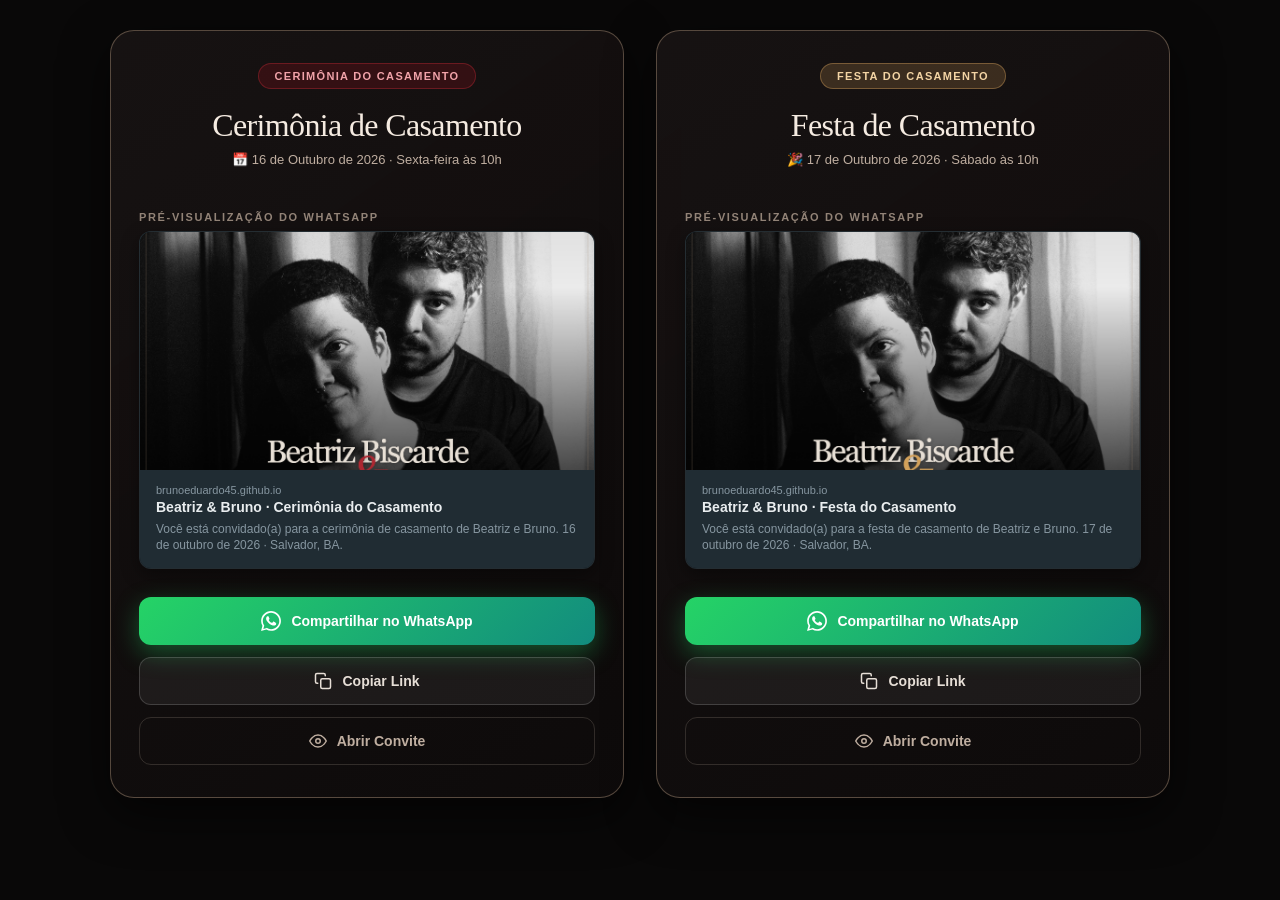
==== index.html @ f3e83cf9 "link de compartilhamento" ====
<!DOCTYPE html>
<html lang="pt-BR">

<head>
  <meta charset="UTF-8">
  <meta name="viewport" content="width=device-width, initial-scale=1.0">
  <meta name="description"
    content="Central de Compartilhamento dos Convites de Casamento de Beatriz Biscarde e Bruno Eduardo. Compartilhe no WhatsApp com imagem, título e descrição formatados.">
  <title>Beatriz & Bruno · Compartilhar Convites</title>

  <!-- Open Graph / WhatsApp -->
  <meta property="og:type" content="website">
  <meta property="og:title" content="Beatriz & Bruno · Convites de Casamento">
  <meta property="og:description"
    content="Compartilhe os convites virtuais da Cerimônia e da Festa de Casamento de Beatriz e Bruno.">
  <meta property="og:image" content="https://brunoeduardo45.github.io/ConviteCasamento/assets/comp-cerimonia.png?v=2">
  <meta property="og:image:width" content="971">
  <meta property="og:image:height" content="907">
  <meta property="og:url" content="https://brunoeduardo45.github.io/ConviteCasamento/index.html">

  <!-- Twitter Card -->
  <meta name="twitter:card" content="summary_large_image">
  <meta name="twitter:title" content="Beatriz & Bruno · Convites de Casamento">
  <meta name="twitter:description"
    content="Compartilhe os convites virtuais da Cerimônia e da Festa de Casamento de Beatriz e Bruno.">
  <meta name="twitter:image" content="https://brunoeduardo45.github.io/ConviteCasamento/assets/comp-cerimonia.png?v=2">

  <link rel="stylesheet" href="style.css">
</head>

<body data-page="share-hub">
  <main>
    <section class="share-section section">
      <div class="share-grid">

        <!-- Card Cerimônia -->
        <article class="share-card card-cerimonia">
          <div class="card-header">
            <span class="card-badge">Cerimônia do Casamento</span>
            <h2>Cerimônia de Casamento</h2>
            <p class="event-date">📅 16 de Outubro de 2026 · Sexta-feira às 10h</p>
          </div>

          <div class="wa-preview-wrapper">
            <span class="preview-label">Pré-visualização do WhatsApp</span>
            <div class="wa-preview-card">
              <div class="wa-preview-image">
                <img src="assets/comp-cerimonia.png" alt="Pré-visualização Cerimônia" loading="lazy">
              </div>
              <div class="wa-preview-content">
                <span class="wa-preview-domain">brunoeduardo45.github.io</span>
                <strong class="wa-preview-title">Beatriz & Bruno · Cerimônia do Casamento</strong>
                <p class="wa-preview-desc">Você está convidado(a) para a cerimônia de casamento de Beatriz e Bruno. 16
                  de outubro de 2026 · Salvador, BA.</p>
              </div>
            </div>
          </div>

          <div class="share-actions">
            <button class="btn-share btn-whatsapp" id="shareCerimonia">
              <svg width="20" height="20" viewBox="0 0 24 24" fill="currentColor">
                <path
                  d="M.057 24l1.687-6.163c-1.041-1.804-1.588-3.849-1.587-5.946.003-6.556 5.338-11.891 11.893-11.891 3.181.001 6.167 1.24 8.413 3.488 2.245 2.248 3.481 5.236 3.48 8.414-.003 6.557-5.338 11.892-11.893 11.892-1.99-.001-3.951-.5-5.688-1.448l-6.305 1.654zm6.597-3.807c1.676.995 3.276 1.591 5.392 1.592 5.448 0 9.886-4.434 9.889-9.885.002-5.462-4.415-9.89-9.881-9.892-5.452 0-9.887 4.434-9.889 9.884-.001 2.225.651 3.891 1.746 5.634l-1.099 4.016 4.016-1.053zm10.605-6.52c-.296-.148-1.756-.867-2.027-.966-.272-.099-.47-.148-.667.149-.197.296-.765.966-.937 1.164-.173.197-.346.222-.642.074-1.492-.746-2.585-1.328-3.626-3.119-.276-.475.276-.441.791-1.468.087-.173.043-.321-.022-.445-.066-.124-.667-1.606-.914-2.197-.24-.576-.486-.498-.667-.507-.173-.008-.37-.008-.567-.008-.197 0-.518.074-.79.37-.272.296-1.036 1.013-1.036 2.47 0 1.457 1.061 2.864 1.209 3.062.148.198 2.095 3.2 5.076 4.487.709.306 1.263.489 1.694.626.712.226 1.36.194 1.872.118.571-.085 1.758-.719 2.006-1.413.248-.695.248-1.29.173-1.414-.074-.124-.272-.198-.568-.346z" />
              </svg>
              <span>Compartilhar no WhatsApp</span>
            </button>

            <button class="btn-share btn-copy" id="copyCerimonia"
              data-url="https://brunoeduardo45.github.io/ConviteCasamento/Casamento.html">
              <svg width="18" height="18" viewBox="0 0 24 24" fill="none" stroke="currentColor" stroke-width="2"
                stroke-linecap="round" stroke-linejoin="round">
                <rect x="9" y="9" width="13" height="13" rx="2" ry="2"></rect>
                <path d="M5 15H4a2 2 0 0 1-2-2V4a2 2 0 0 1 2-2h9a2 2 0 0 1 2 2v1"></path>
              </svg>
              <span>Copiar Link</span>
            </button>

            <a class="btn-share btn-view" href="Casamento.html" target="_blank">
              <svg width="18" height="18" viewBox="0 0 24 24" fill="none" stroke="currentColor" stroke-width="2"
                stroke-linecap="round" stroke-linejoin="round">
                <path d="M1 12s4-8 11-8 11 8 11 8-4 8-11 8-11-8-11-8z"></path>
                <circle cx="12" cy="12" r="3"></circle>
              </svg>
              <span>Abrir Convite</span>
            </a>
          </div>
        </article>

        <!-- Card Festa -->
        <article class="share-card card-festa">
          <div class="card-header">
            <span class="card-badge badge-festa">Festa do Casamento</span>
            <h2>Festa de Casamento</h2>
            <p class="event-date">🎉 17 de Outubro de 2026 · Sábado às 10h</p>
          </div>

          <div class="wa-preview-wrapper">
            <span class="preview-label">Pré-visualização do WhatsApp</span>
            <div class="wa-preview-card">
              <div class="wa-preview-image">
                <img src="assets/comp-festa.png" alt="Pré-visualização Festa" loading="lazy">
              </div>
              <div class="wa-preview-content">
                <span class="wa-preview-domain">brunoeduardo45.github.io</span>
                <strong class="wa-preview-title">Beatriz & Bruno · Festa do Casamento</strong>
                <p class="wa-preview-desc">Você está convidado(a) para a festa de casamento de Beatriz e Bruno. 17 de
                  outubro de 2026 · Salvador, BA.</p>
              </div>
            </div>
          </div>

          <div class="share-actions">
            <button class="btn-share btn-whatsapp btn-whatsapp-festa" id="shareFesta">
              <svg width="20" height="20" viewBox="0 0 24 24" fill="currentColor">
                <path
                  d="M.057 24l1.687-6.163c-1.041-1.804-1.588-3.849-1.587-5.946.003-6.556 5.338-11.891 11.893-11.891 3.181.001 6.167 1.24 8.413 3.488 2.245 2.248 3.481 5.236 3.48 8.414-.003 6.557-5.338 11.892-11.893 11.892-1.99-.001-3.951-.5-5.688-1.448l-6.305 1.654zm6.597-3.807c1.676.995 3.276 1.591 5.392 1.592 5.448 0 9.886-4.434 9.889-9.885.002-5.462-4.415-9.89-9.881-9.892-5.452 0-9.887 4.434-9.889 9.884-.001 2.225.651 3.891 1.746 5.634l-1.099 4.016 4.016-1.053zm10.605-6.52c-.296-.148-1.756-.867-2.027-.966-.272-.099-.47-.148-.667.149-.197.296-.765.966-.937 1.164-.173.197-.346.222-.642.074-1.492-.746-2.585-1.328-3.626-3.119-.276-.475.276-.441.791-1.468.087-.173.043-.321-.022-.445-.066-.124-.667-1.606-.914-2.197-.24-.576-.486-.498-.667-.507-.173-.008-.37-.008-.567-.008-.197 0-.518.074-.79.37-.272.296-1.036 1.013-1.036 2.47 0 1.457 1.061 2.864 1.209 3.062.148.198 2.095 3.2 5.076 4.487.709.306 1.263.489 1.694.626.712.226 1.36.194 1.872.118.571-.085 1.758-.719 2.006-1.413.248-.695.248-1.29.173-1.414-.074-.124-.272-.198-.568-.346z" />
              </svg>
              <span>Compartilhar no WhatsApp</span>
            </button>

            <button class="btn-share btn-copy" id="copyFesta"
              data-url="https://brunoeduardo45.github.io/ConviteCasamento/Festa.html">
              <svg width="18" height="18" viewBox="0 0 24 24" fill="none" stroke="currentColor" stroke-width="2"
                stroke-linecap="round" stroke-linejoin="round">
                <rect x="9" y="9" width="13" height="13" rx="2" ry="2"></rect>
                <path d="M5 15H4a2 2 0 0 1-2-2V4a2 2 0 0 1 2-2h9a2 2 0 0 1 2 2v1"></path>
              </svg>
              <span>Copiar Link</span>
            </button>

            <a class="btn-share btn-view" href="Festa.html" target="_blank">
              <svg width="18" height="18" viewBox="0 0 24 24" fill="none" stroke="currentColor" stroke-width="2"
                stroke-linecap="round" stroke-linejoin="round">
                <path d="M1 12s4-8 11-8 11 8 11 8-4 8-11 8-11-8-11-8z"></path>
                <circle cx="12" cy="12" r="3"></circle>
              </svg>
              <span>Abrir Convite</span>
            </a>
          </div>
        </article>

      </div>
    </section>
  </main>

  <script src="script.js"></script>
</body>

</html>
---- style.css ----
:root {
    --preto: #070707;
    --claro: #e8e0d6;
    --vinho: #7d121c;
    --vermelho: #ad2731;
    --linha: rgba(164, 139, 115, .48)
}

* {
    box-sizing: border-box
}

html {
    scroll-behavior: smooth
}

body {
    margin: 0;
    background: var(--preto);
    color: var(--claro);
    font-family: Georgia, "Times New Roman", serif;
    -webkit-font-smoothing: antialiased;
    text-rendering: optimizeLegibility
}

body[data-page="festa"] {
    --festivo: #d4a15a;
    --festivo-escuro: #7d3d14;
    --fundo-festa: #0d0d0b;
    --fundo-papel: #efe3d1;
    --texto-papel: #1d1a17;
}

button,
a {
    font: inherit
}

button {
    cursor: pointer
}

main {
    overflow: hidden
}

.section {
    padding: 70px max(18px, calc((100vw - 850px)/2));
    text-align: center
}

.newsection {
    padding: 16px;
    text-align: center;
    margin-bottom: 30px;
}

.eyebrow {
    text-transform: uppercase;
    letter-spacing: .32em;
    font: 600 11px Arial, sans-serif;
    color: #c6afa0
}

.ornament {
    color: var(--vermelho);
    font-size: 26px;
    letter-spacing: .3em
}

.hero {
    height: 100svh;
    min-height: 680px;
    position: relative;
    display: grid;
    place-items: center;
    text-align: center
}

.hero-photo {
    position: absolute;
    inset: 0;
    background: url('assets/casal-2.png') center/cover;
    filter: grayscale(1) contrast(1.08)
}

.shade {
    position: absolute;
    inset: 0;
    background: linear-gradient(180deg, rgba(0, 0, 0, .18), rgba(0, 0, 0, .08) 35%, rgba(0, 0, 0, .94) 94%)
}

.frame {
    position: absolute;
    inset: 20px;
    border: 1px solid var(--linha);
    border-radius: 120px 120px 16px 16px;
    color: var(--vermelho);
    padding: 18px;
    font-size: 25px;
    display: flex;
    justify-content: space-between
}

.hero-content {
    z-index: 2;
    margin-top: auto;
    padding: 0 25px 52px;
    width: min(94%, 920px)
}

.hero h1 {
    position: relative;
    font-size: clamp(44px, 7vw, 90px);
    font-weight: 400;
    line-height: .72;
    margin: 18px 0 12px;
    letter-spacing: -.05em;
    text-shadow: 0 2px 12px rgba(0, 0, 0, .35)
}

.hero h1 em {
    position: relative;
    display: block;
    color: var(--vermelho);
    font-size: clamp(1.5em, 2.4vw, 2.8em);
    line-height: .7;
    margin: -8px 0 -10px;
    letter-spacing: -.04em;
    transform: translateY(-0.06em) scale(1.08);
    z-index: 3
}

.date {
    display: block;
    font-size: clamp(20px, 3.3vw, 32px);
    letter-spacing: .16em;
    margin-top: 10px;
    font-weight: 600
}

.hero small {
    display: block;
    margin-top: 10px;
    text-transform: uppercase;
    letter-spacing: .2em;
    font-size: 11px;
    color: #d8c9bd
}

.scroll {
    display: inline-block;
    margin-top: 30px;
    padding: 12px 18px;
    color: #f3ece3;
    text-decoration: none;
    text-transform: uppercase;
    letter-spacing: .22em;
    font: 700 10px Arial, sans-serif;
    background: linear-gradient(180deg, #8b1d27 0%, #641218 100%);
    border: 1px solid rgba(255, 255, 255, .18);
    border-radius: 999px;
    box-shadow: 0 10px 22px rgba(125, 18, 28, .3), inset 0 1px 0 rgba(255, 255, 255, .18);
    opacity: .96;
    transition: opacity .25s ease, transform .25s ease, box-shadow .25s ease
}

body[data-page="festa"] .scroll {
    background: linear-gradient(180deg, var(--festivo) 0%, var(--festivo-escuro) 100%);
    box-shadow: 0 10px 22px rgba(160, 95, 34, .28), inset 0 1px 0 rgba(255, 255, 255, .18);
}

.scroll:hover {
    opacity: 1;
    transform: translateY(-1px);
    box-shadow: 0 12px 28px rgba(125, 18, 28, .38), inset 0 1px 0 rgba(255, 255, 255, .2)
}

.reveal {
    animation: reveal 1.3s ease-out
}

@keyframes reveal {
    from {
        opacity: 0;
        transform: translateY(24px)
    }
}

.story {
    background: radial-gradient(circle at 50% 15%, #1e1717, #090909 48%);
    padding-top: 84px;
    padding-bottom: 72px
}

.story h2 {
    font-size: clamp(31px, 5.6vw, 58px);
    font-weight: 400;
    line-height: 1.12;
    max-width: 760px;
    margin: 0 auto 30px;
    color: var(--festivo);
}

.story>p:not(.ornament) {
    font-size: clamp(18px, 2.2vw, 23px);
    line-height: 1.7;
    max-width: 700px;
    margin: 18px auto
}

.story strong {
    display: block;
    font-size: clamp(25px, 4vw, 36px);
    font-weight: 400;
    margin-top: 42px
}

.photo-break {
    height: min(75vw, 720px);
    min-height: 440px
}

.photo-break img {
    width: 100%;
    height: 100%;
    object-fit: cover;
    filter: grayscale(1) contrast(1.08)
}

.when {
    padding-top: 72px;
    padding-bottom: 32px
}

.when h2,
.count-section h2,
.rsvp h2 {
    font-size: clamp(34px, 5vw, 48px);
    font-weight: 400;
    margin-top: 0
}

.details {
    display: grid;
    grid-template-columns: repeat(3, minmax(0, 1fr));
    border-top: 1px solid var(--linha);
    border-bottom: 1px solid var(--linha);
    width: min(100%, 760px);
    margin: 22px auto 0;
    overflow: hidden
}

.details div {
    padding: 20px 12px;
    color: var(--vermelho);
    font-size: 20px;
    display: flex;
    flex-direction: column;
    align-items: center;
    justify-content: center;
    gap: 8px;
    min-height: 118px;
    text-align: center;
    border-left: 1px solid var(--linha)
}

.details div:first-child {
    border-left: none
}

.detail-item .icon {
    font-size: 22px;
    color: var(--vermelho);
}

.detail-item .label {
    font: 11px Arial, sans-serif;
    text-transform: uppercase;
    letter-spacing: .18em;
    color: #a99c91
}

.detail-item .value {
    font-size: clamp(20px, 3vw, 28px);
    color: var(--claro)
}

.details div+div {
    border-left: 1px solid var(--linha)
}

.details span,
.details b {
    display: block
}

.details span {
    font: 10px Arial, sans-serif;
    text-transform: uppercase;
    letter-spacing: .2em;
    color: #a99c91;
    margin: 8px
}

.details b {
    font-size: 20px;
    font-weight: 400;
    color: var(--claro)
}

.primary,
.ghost {
    display: inline-block;
    padding: 15px 22px;
    text-decoration: none;
    border: 1px solid var(--vinho);
    border-radius: 8px;
    transition: transform .25s ease, background .25s ease, border-color .25s ease, box-shadow .25s ease
}

.primary {
    background: var(--vinho);
    color: white;
    box-shadow: 0 10px 22px rgba(125, 18, 28, .22)
}

.primary:hover {
    background: #991d27;
    transform: translateY(-2px)
}

.ghost {
    background: transparent;
    color: var(--claro);
    border-color: var(--linha)
}

.ghost:hover {
    border-color: rgba(164, 139, 115, .9);
    background: rgba(255, 255, 255, .02)
}

.count-section {
    background:
        radial-gradient(circle at 20% 10%, rgba(255, 255, 255, .75), transparent 18%),
        radial-gradient(circle at 80% 20%, rgba(28, 20, 18, .04), transparent 20%),
        repeating-linear-gradient(0deg, rgba(38, 28, 22, .03), rgba(38, 28, 22, .03) 1px, transparent 1px, transparent 4px),
        var(--claro);
    color: #15100e;
    padding-top: 26px;
    padding-bottom: 26px
}

.countdown {
    display: grid;
    grid-template-columns: repeat(4, minmax(0, 1fr));
    max-width: 760px;
    margin: 0 auto;
    background: rgba(255, 255, 255, .12);
    border: none;
    box-shadow: none
}

.countdown div {
    padding: 18px 12px 14px
}

.countdown div+div {
    border-left: 1px solid #ad9f93
}

.countdown b {
    display: block;
    font-size: clamp(35px, 7vw, 72px);
    font-weight: 400;
    line-height: 1
}

.countdown span {
    display: block;
    margin-top: 8px;
    font: 9px Arial, sans-serif;
    text-transform: uppercase;
    letter-spacing: .14em
}

.place {
    display: grid;
    place-items: center;
    background: linear-gradient(#0008, #000c);
}

.place-card {
    width: min(100%, 760px);
    background: rgba(5, 5, 5, .82);
    border: 1px solid var(--linha);
    padding: 38px 26px 30px;
    border-radius: 10px;
    box-shadow: 0 18px 38px rgba(0, 0, 0, .28);
    margin-bottom: 0
}

.place h2 {
    font-size: clamp(35px, 5.5vw, 58px);
    font-weight: 400;
    line-height: 1.08;
    margin: 16px 0 10px
}

.place p {
    color: #d9cfc4;
    font-size: clamp(17px, 2vw, 22px)
}

.actions {
    display: flex;
    justify-content: center;
    gap: 12px;
    flex-wrap: wrap;
    margin-top: 22px
}

.actions a,
.actions button {
    min-width: 210px
}

body[data-page="festa"] .story {
    background: radial-gradient(circle at 50% 15%, rgba(179, 121, 58, .12), rgba(13, 13, 11, .94) 50%);
    color: #f7ebde;
}

body[data-page="festa"] .story h2 {
    color: var(--festivo);
}

body[data-page="festa"] .story p,
body[data-page="festa"] .story strong,
body[data-page="festa"] .story h2 i,
body[data-page="festa"] .story .eyebrow {
    color: #f7ebde;
}

body[data-page="festa"] .story strong {
    color: var(--festivo);
}

body[data-page="festa"] .when {
    color: #f7ebde;
}

body[data-page="festa"] .when h2,
body[data-page="festa"] .when .eyebrow,
body[data-page="festa"] .details .detail-item .label,
body[data-page="festa"] .details .detail-item .value,
body[data-page="festa"] .place .eyebrow,
body[data-page="festa"] .place-card p,
body[data-page="festa"] .place-card h2,
body[data-page="festa"] .gift-note p,
body[data-page="festa"] .gift-note strong,
body[data-page="festa"] .festive-note {
    color: #f7ebde;
}

body[data-page="festa"] .rsvp h2 {
    color: #1a1410;
}

body[data-page="festa"] .rsvp small {
    display: none;
}

body[data-page="festa"] .primary {
    background: var(--festivo);
    color: #1a1410;
    border-color: var(--festivo);
    box-shadow: 0 10px 22px rgba(212, 161, 90, .22);
}

body[data-page="festa"] .primary:hover {
    background: #c99143;
    border-color: #c99143;
    transform: translateY(-2px);
}

body[data-page="festa"] .details {
    border-color: rgba(212, 161, 90, .5);
}

body[data-page="festa"] .details div {
    border-left-color: rgba(212, 161, 90, .5);
}

body[data-page="festa"] .rsvp,
body[data-page="festa"] .count-section {
    background:
        radial-gradient(circle at 15% 10%, rgba(255, 255, 255, .8), transparent 20%),
        radial-gradient(circle at 80% 15%, rgba(110, 65, 28, .06), transparent 20%),
        repeating-linear-gradient(0deg, rgba(88, 62, 35, .04), rgba(88, 62, 35, .04) 1px, transparent 1px, transparent 4px),
        var(--fundo-papel);
    color: var(--texto-papel);
}

body[data-page="festa"] .rsvp {
    box-shadow: 0 12px 40px rgba(0, 0, 0, 0.3);
}

body[data-page="festa"] .count-section {
    color: var(--texto-papel);
}

body[data-page="festa"] .countdown b,
body[data-page="festa"] .countdown span,
body[data-page="festa"] .countdown div,
body[data-page="festa"] .countdown span {
    color: var(--texto-papel);
}

body[data-page="festa"] .hero h1 em {
    color: var(--festivo);
}

body[data-page="festa"] .place-card {
    border-color: rgba(212, 161, 90, .6);
    box-shadow: 0 18px 38px rgba(0, 0, 0, .2);
    background: rgba(8, 7, 6, .88);
}

body[data-page="festa"] .festa-callout {
    margin: 10px 0 0;
    font: 700 12px Arial, sans-serif;
    letter-spacing: .28em;
    text-transform: uppercase;
    color: var(--festivo);
}

body[data-page="festa"] .festive-note {
    margin: 24px auto 0;
    max-width: 640px;
    font-size: clamp(18px, 2vw, 22px);
    line-height: 1.6;
    color: #f0dcc4;
    font-style: italic;
}

body[data-page="festa"] .gift-note {
    max-width: 760px;
    margin: 0 auto 60px;
    padding: 32px 20px 0;
    text-align: center;
    color: #f2e9df;
}

body[data-page="festa"] .gift-note p {
    margin: 0 0 12px;
    font-size: clamp(18px, 2vw, 22px);
    line-height: 1.7;
}

body[data-page="festa"] .gift-note strong {
    color: var(--festivo);
    font-weight: 700;
}

body[data-page="casamento"] .festa-callout {
    margin: 10px 0 0;
    font: 700 12px Arial, sans-serif;
    letter-spacing: .28em;
    text-transform: uppercase;
    color: var(--vermelho);
}

body[data-page="casamento"] .story h2 {
    color: var(--vermelho);
}

body[data-page="casamento"] .story strong {
    color: var(--vermelho);
}

body[data-page="casamento"] .rsvp {
    background:
        radial-gradient(circle at 20% 10%, rgba(255, 255, 255, .75), transparent 18%),
        radial-gradient(circle at 80% 20%, rgba(28, 20, 18, .04), transparent 20%),
        repeating-linear-gradient(0deg, rgba(38, 28, 22, .03), rgba(38, 28, 22, .03) 1px, transparent 1px, transparent 4px),
        var(--claro);
    box-shadow: 0 12px 40px rgba(0, 0, 0, 0.3);
}

body[data-page="casamento"] .gift-note {
    max-width: 760px;
    margin: 0 auto 60px;
    padding: 32px 20px 0;
    text-align: center;
    color: #f2e9df;
}

body[data-page="casamento"] .gift-note p {
    margin: 0 0 12px;
    font-size: clamp(18px, 2vw, 22px);
    line-height: 1.7;
}

body[data-page="casamento"] .gift-note strong {
    color: var(--vermelho);
    font-weight: 700;
}

.rsvp h2 {
    color: #111;
    font-family: Georgia, serif;
    margin: 0 0 10px;
    font-size: clamp(32px, 5vw, 44px);
    letter-spacing: -.03em
}

.rsvp p,
.rsvp p:not(.ornament) {
    color: #333;
    font-size: 18px;
    line-height: 1.6;
    max-width: 680px;
    margin: 10px 0;
}

.rsvp .primary {
    padding: 16px 28px;
    font-size: 18px;
    background: var(--vinho);
    color: #fff;
    border-radius: 8px;
    border: 0;
    min-width: min(100%, 360px);
    box-shadow: 0 12px 28px rgba(125, 18, 28, .22)
}

.rsvp .primary:hover {
    background: #991d27;
    transform: translateY(-2px)
}

.rsvp small {
    display: block;
    margin-top: 14px;
    color: #6b6b6b;
    font-size: 14px;
    letter-spacing: .02em
}

footer {
    height: 650px;
    position: relative;
    display: grid;
    place-items: end center;
    text-align: center
}

footer img {
    position: absolute;
    width: 100%;
    height: 100%;
    object-fit: cover;
    filter: grayscale(1)
}

footer:after {
    content: "";
    position: absolute;
    inset: 0;
    background: linear-gradient(transparent, #050505 95%)
}

footer div {
    z-index: 2;
    padding: 45px
}

footer h2 {
    font-size: clamp(42px, 8vw, 75px);
    font-weight: 400;
    margin: 5px
}

footer span {
    color: #b9444b;
    letter-spacing: .25em
}

@media(max-width:640px) {
    .hero {
        min-height: 620px
    }

    .hero-photo {
        background-position: 56%
    }

    .frame {
        inset: 10px
    }

    .hero-content {
        padding-bottom: 38px
    }

    .hero h1 {
        font-size: 42px;
        line-height: .94;
        margin-top: 12px
    }

    .hero h1 em {
        margin: 6px 0 3px
    }

    .date {
        letter-spacing: .12em
    }

    .hero small {
        letter-spacing: .14em
    }

    .scroll {
        letter-spacing: .18em
    }

    .section {
        padding-block: 48px
    }

    .newsection {
        padding-block: 48px
    }

    .details {
        grid-template-columns: 1fr
    }

    .details div+div {
        border-left: 0;
        border-top: 1px solid var(--linha)
    }

    .countdown b {
        font-size: 35px
    }

    .countdown span {
        font-size: 8px;
        letter-spacing: 0
    }

    .place {
        background-attachment: scroll;
        padding: 16px;
    }

    .actions {
        flex-direction: column
    }

    .actions>* {
        width: 100%
    }

    footer img {
        object-position: 64%
    }
}

/* ==========================================================================
   SHARE HUB / INDEX.HTML STYLES (WhatsApp Link Previews & Share Cards)
   ========================================================================== */

body[data-page="share-hub"] {
    background: #090808;
}

.share-hero {
    min-height: 480px;
    padding-top: 60px;
    padding-bottom: 40px;
    position: relative;
    display: grid;
    place-items: center;
    text-align: center;
}

.share-subtitle {
    max-width: 620px;
    margin: 18px auto 0;
    font-size: clamp(14px, 2.2vw, 17px);
    line-height: 1.5;
    color: #d1c5b8;
    font-family: Arial, sans-serif;
    font-weight: 300;
}

.share-section {
    max-width: 1100px;
    margin: 0 auto;
    padding: 20px 20px 80px;
}

.share-grid {
    display: grid;
    grid-template-columns: repeat(auto-fit, minmax(340px, 1fr));
    gap: 32px;
    margin-top: 10px;
}

.share-card {
    background: linear-gradient(145deg, rgba(25, 20, 20, 0.85), rgba(14, 11, 11, 0.95));
    border: 1px solid var(--linha);
    border-radius: 24px;
    padding: 32px 28px;
    box-shadow: 0 16px 48px rgba(0, 0, 0, 0.6);
    display: flex;
    flex-direction: column;
    justify-content: space-between;
    transition: transform 0.3s ease, border-color 0.3s ease, box-shadow 0.3s ease;
}

.share-card:hover {
    transform: translateY(-4px);
    border-color: rgba(212, 161, 90, 0.45);
    box-shadow: 0 20px 56px rgba(0, 0, 0, 0.75);
}

.card-header {
    text-align: center;
    margin-bottom: 24px;
}

.card-badge {
    display: inline-block;
    padding: 6px 16px;
    border-radius: 999px;
    font-family: Arial, sans-serif;
    font-size: 11px;
    font-weight: 700;
    letter-spacing: 0.12em;
    text-transform: uppercase;
    background: rgba(125, 18, 28, 0.3);
    color: #f1a3a9;
    border: 1px solid rgba(173, 39, 49, 0.45);
    margin-bottom: 14px;
}

.badge-festa {
    background: rgba(212, 161, 90, 0.2);
    color: #f3d4a4;
    border: 1px solid rgba(212, 161, 90, 0.4);
}

.card-header h2 {
    font-size: clamp(24px, 3vw, 32px);
    margin: 4px 0 8px;
    font-weight: 400;
    letter-spacing: -0.02em;
    color: #f5ebe1;
}

.event-date {
    font-family: Arial, sans-serif;
    font-size: 13px;
    color: #bfaea0;
    margin: 0;
}

/* Simulated WhatsApp Preview Box */
.wa-preview-wrapper {
    margin: 20px 0 28px;
    text-align: left;
}

.preview-label {
    display: block;
    font-family: Arial, sans-serif;
    font-size: 11px;
    text-transform: uppercase;
    letter-spacing: 0.15em;
    color: #928377;
    margin-bottom: 8px;
    font-weight: 600;
}

.wa-preview-card {
    background: #111b21;
    border-radius: 12px;
    overflow: hidden;
    border: 1px solid rgba(255, 255, 255, 0.08);
    box-shadow: 0 6px 18px rgba(0, 0, 0, 0.4);
}

.wa-preview-image {
    width: 100%;
    aspect-ratio: 1200 / 630;
    background: #0b141a;
    overflow: hidden;
}

.wa-preview-image img {
    width: 100%;
    height: 100%;
    object-fit: cover;
    display: block;
}

.wa-preview-content {
    padding: 14px 16px;
    background: #202c33;
    color: #e9edef;
    font-family: -apple-system, BlinkMacSystemFont, "Segoe UI", Roboto, Helvetica, Arial, sans-serif;
}

.wa-preview-domain {
    display: block;
    font-size: 11px;
    color: #8696a0;
    text-transform: lowercase;
    margin-bottom: 2px;
}

.wa-preview-title {
    display: block;
    font-size: 14px;
    font-weight: 600;
    line-height: 1.3;
    color: #e9edef;
    margin-bottom: 4px;
}

.wa-preview-desc {
    font-size: 12px;
    color: #8696a0;
    margin: 0;
    line-height: 1.4;
    display: -webkit-box;
    -webkit-line-clamp: 2;
    -webkit-box-orient: vertical;
    overflow: hidden;
}

/* Action Buttons */
.share-actions {
    display: flex;
    flex-direction: column;
    gap: 12px;
}

.btn-share {
    display: inline-flex;
    align-items: center;
    justify-content: center;
    gap: 10px;
    padding: 14px 20px;
    border-radius: 12px;
    font-family: Arial, sans-serif;
    font-size: 14px;
    font-weight: 700;
    text-decoration: none;
    cursor: pointer;
    transition: all 0.22s ease;
    border: 0;
    outline: none;
    width: 100%;
    box-sizing: border-box;
}

.btn-whatsapp {
    background: linear-gradient(135deg, #25D366 0%, #128C7E 100%);
    color: #ffffff;
    box-shadow: 0 8px 24px rgba(37, 211, 102, 0.35);
}

.btn-whatsapp:hover {
    background: linear-gradient(135deg, #2bd96d 0%, #169c8c 100%);
    transform: translateY(-2px);
    box-shadow: 0 12px 28px rgba(37, 211, 102, 0.48);
}

.btn-copy {
    background: rgba(255, 255, 255, 0.06);
    color: #e6ded6;
    border: 1px solid rgba(255, 255, 255, 0.16);
}

.btn-copy:hover {
    background: rgba(255, 255, 255, 0.12);
    border-color: rgba(255, 255, 255, 0.3);
    color: #ffffff;
}

.btn-copy.copied {
    background: rgba(46, 125, 50, 0.3);
    border-color: #4caf50;
    color: #81c784;
}

.btn-view {
    background: transparent;
    color: #bfaea0;
    border: 1px solid rgba(191, 174, 160, 0.2);
}

.btn-view:hover {
    background: rgba(191, 174, 160, 0.1);
    color: #f5ebe1;
}

@media (max-width: 600px) {
    .share-grid {
        grid-template-columns: 1fr;
    }
    .share-card {
        padding: 24px 18px;
    }
}
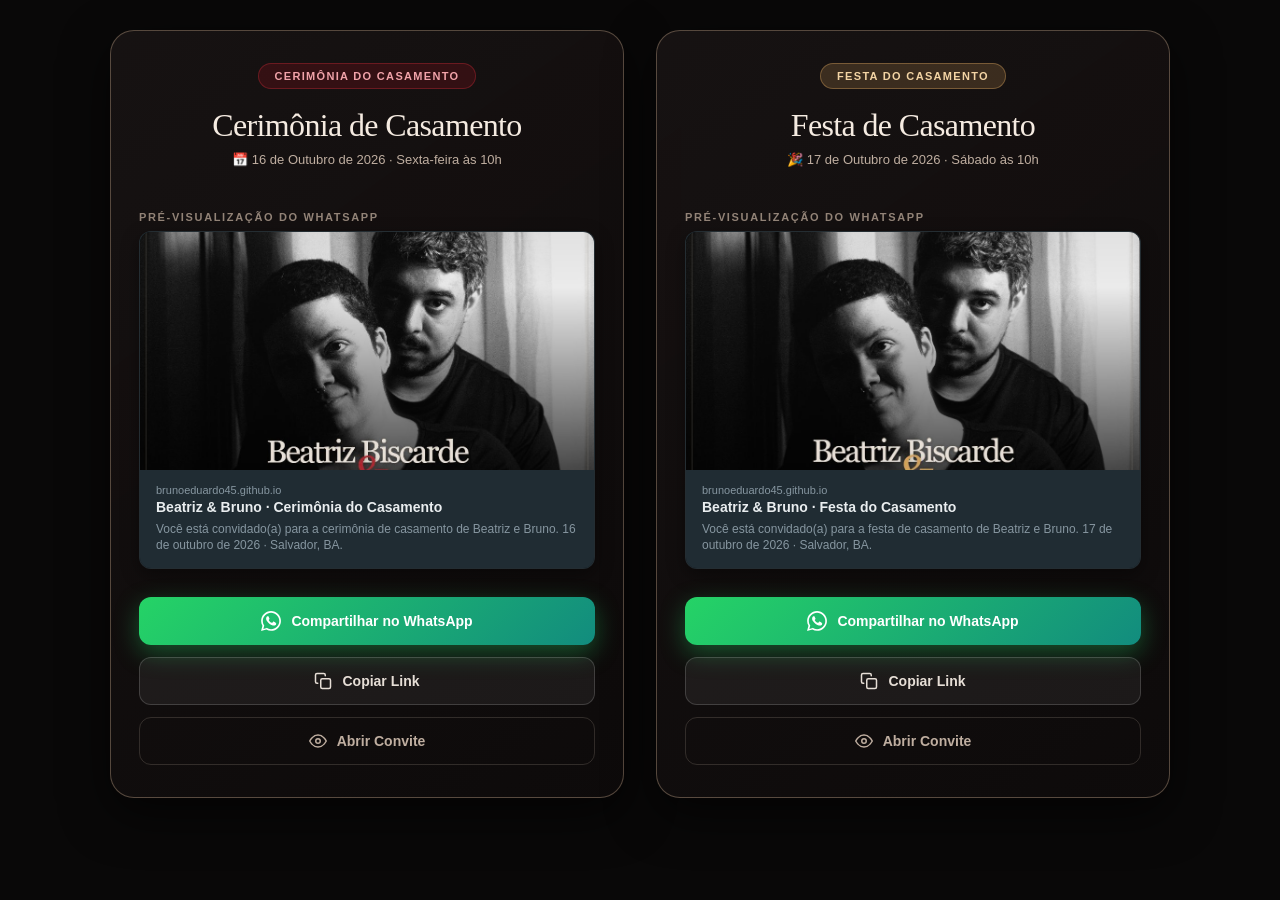
==== commit bc0e4bf8: "b" ====
--- a/index.html
+++ b/index.html
@@ -13,7 +13,9 @@
   <meta property="og:title" content="Beatriz & Bruno · Convites de Casamento">
   <meta property="og:description"
     content="Compartilhe os convites virtuais da Cerimônia e da Festa de Casamento de Beatriz e Bruno.">
-  <meta property="og:image" content="https://brunoeduardo45.github.io/ConviteCasamento/assets/comp-cerimonia.png?v=2">
+  <meta property="og:image" content="https://brunoeduardo45.github.io/ConviteCasamento/assets/comp-cerimonia-v2.jpg?v=2026">
+  <meta property="og:image:secure_url" content="https://brunoeduardo45.github.io/ConviteCasamento/assets/comp-cerimonia-v2.jpg?v=2026">
+  <meta property="og:image:type" content="image/jpeg">
   <meta property="og:image:width" content="971">
   <meta property="og:image:height" content="907">
   <meta property="og:url" content="https://brunoeduardo45.github.io/ConviteCasamento/index.html">
@@ -23,7 +25,7 @@
   <meta name="twitter:title" content="Beatriz & Bruno · Convites de Casamento">
   <meta name="twitter:description"
     content="Compartilhe os convites virtuais da Cerimônia e da Festa de Casamento de Beatriz e Bruno.">
-  <meta name="twitter:image" content="https://brunoeduardo45.github.io/ConviteCasamento/assets/comp-cerimonia.png?v=2">
+  <meta name="twitter:image" content="https://brunoeduardo45.github.io/ConviteCasamento/assets/comp-cerimonia-v2.jpg?v=2026">
 
   <link rel="stylesheet" href="style.css">
 </head>
